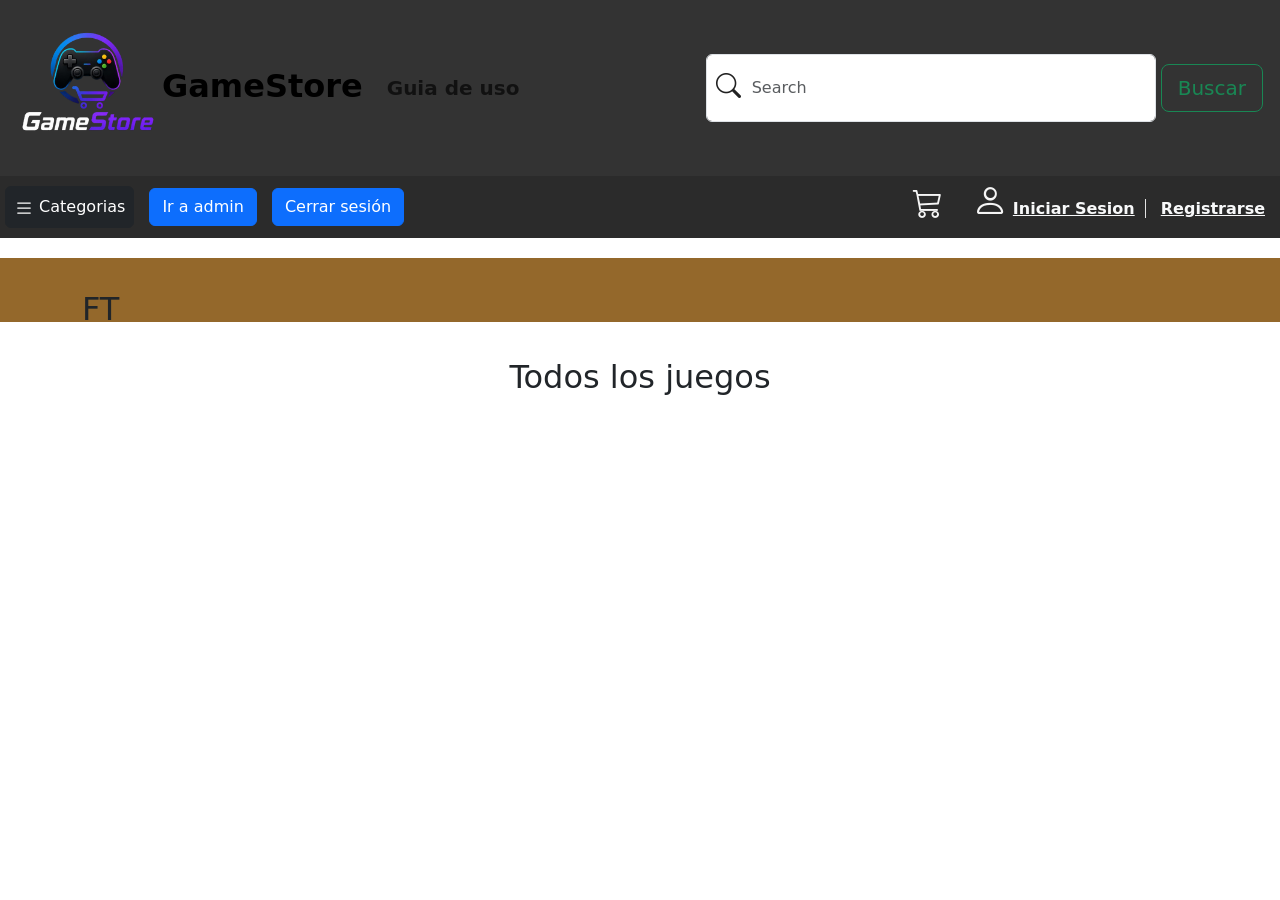
==== index.html @ 546f8413 "exportacion de clases al resto de archivos se elimino productos.js y tienda.html (se remplazo por in" ====
<!DOCTYPE html>
<html lang="es">
<head>
	<meta charset="UTF-8">
	<meta name="viewport" content="width=device-width, initial-scale=1.0">
	<title>GameStore</title>
	<link rel="stylesheet" href="css/style.css">
	
	<!-- Bootstrap link (css \ iconos) -->
	<link rel="stylesheet" href="https://cdn.jsdelivr.net/npm/bootstrap-icons@1.13.1/font/bootstrap-icons.min.css">
	<link href="https://cdn.jsdelivr.net/npm/bootstrap@5.3.8/dist/css/bootstrap.min.css" rel="stylesheet" integrity="sha384-sRIl4kxILFvY47J16cr9ZwB07vP4J8+LH7qKQnuqkuIAvNWLzeN8tE5YBujZqJLB" crossorigin="anonymous">
</head>
<body>
	<nav class="navbar navbar-expand-lg" style="background-color: #333333;" data-bs-theme="light">
		<div class="container-fluid">
			<a class="navbar-brand fs-2" href="index.html">
			<img src="img/logo/logoGS.png" alt="logo" width="150px" height="me-auto">GameStore</a>
			<button class="navbar-toggler" type="button" data-bs-toggle="collapse" data-bs-target="#navbarSupportedContent" aria-controls="navbarSupportedContent" aria-expanded="false" aria-label="Toggle navigation">
			<span class="navbar-toggler-icon"></span>
			</button>
		<div class="collapse navbar-collapse" id="navbarSupportedContent">
		<ul class="navbar-nav me-auto mb-2 mb-lg-0">
			<li class="nav-item">
			<a class="nav-link fs-5 fw-bold" href="guia.html">Guia de uso</a>
		</li>
		</ul>
		<form class="d-flex" role="search">
			<i class="bi bi-search"></i>
			<input class="form-control me-auto" type="search" placeholder="Search" aria-label="Search"/>
			<button class="btn btn-outline-success btn-lg" type="submit">Buscar</button>
		</form>
		</div>
	</div>
</nav>
<nav class="bottom-bar">
	<div class="d-flex justify-content-between">
		<span>
			<button class="btn btn-primary text-bg-dark p-2 border border-dark" type="button" data-bs-toggle="offcanvas" data-bs-target="#offcanvasWithBothOptions" aria-controls="offcanvasWithBothOptions">
			<svg xmlns="http://www.w3.org/2000/svg" width="20px" height="20px" fill="currentColor" class="bi bi-list" viewBox="0 0 16 16">
			<path fill-rule="evenodd" d="M2.5 12a.5.5 0 0 1 .5-.5h10a.5.5 0 0 1 0 1H3a.5.5 0 0 1-.5-.5m0-4a.5.5 0 0 1 .5-.5h10a.5.5 0 0 1 0 1H3a.5.5 0 0 1-.5-.5m0-4a.5.5 0 0 1 .5-.5h10a.5.5 0 0 1 0 1H3a.5.5 0 0 1-.5-.5"/>
			</svg>
			Categorias
			</button>

			<div class="offcanvas offcanvas-start" data-bs-scroll="true" tabindex="-1" id="offcanvasWithBothOptions" aria-labelledby="offcanvasWithBothOptionsLabel">
				<div class="offcanvas-header">
					<h5 class="offcanvas-title" id="offcanvasWithBothOptionsLabel">Categorias de juegos</h5>
						<button type="button" class="btn-close" data-bs-dismiss="offcanvas" aria-label="Close"></button>
				</div>
				<div class="offcanvas-body">
						<div class="list-group list-group-flush">
							<a href="#" class="list-group-item list-group-item-action" data-categoria="todos">Todos los juegos</a>
							<a href="#" class="list-group-item list-group-item-action" data-categoria="accion">Acción</a>
							<a href="#" class="list-group-item list-group-item-action" data-categoria="aventura">Aventura</a>
							<a href="#" class="list-group-item list-group-item-action" data-categoria="rpg">RPG</a>
            				<a href="#" class="list-group-item list-group-item-action" data-categoria="carreras">Carreras</a>
            				<a href="#" class="list-group-item list-group-item-action" data-categoria="deportes">Deportes</a>
            				<a href="#" class="list-group-item list-group-item-action" data-categoria="shooter">Shooter</a>
            				<a href="#" class="list-group-item list-group-item-action" data-categoria="estrategia">Estrategia</a>
            				<a href="#" class="list-group-item list-group-item-action" data-categoria="mundo-abierto">Mundo abierto</a>
            				<a href="#" class="list-group-item list-group-item-action" data-categoria="terror">Terror</a>
            				<a href="#" class="list-group-item list-group-item-action" data-categoria="supervivencia">Supervivencia</a>
            				<a href="#" class="list-group-item list-group-item-action" data-categoria="combate">Combate</a>
            				<a href="#" class="list-group-item list-group-item-action" data-categoria="sandbox">SANDBOX</a>
            				<a href="#" class="list-group-item list-group-item-action" data-categoria="moba">MOBA</a>
            				<a href="#" class="list-group-item list-group-item-action" data-categoria="roguelike">RogueLike</a>
            				<a href="#" class="list-group-item list-group-item-action" data-categoria="arcade">Arcade</a>
        				</div>
				</div>
			</div>
			<button onclick="window.location.href='admin.html'" class="btn btn-primary">Ir a admin</button>

			<button id="btn-salir" class="btn btn-primary">Cerrar sesión</button>
		
		</span>
		<span>
			<div style="margin: 0 15px">
				<a href="carrito.html"><i class="bi bi-cart3"></i></a>

				<i class="bi bi-person"></i>
				<a class="d-inline text-light" href="login.html" style="padding-right: 10px; border-right: 1px solid #e2e2e2;" id="botonLogin">Iniciar Sesion</a>
				<a class="d-inline text-light" href="register.html" style="padding-left: 10px;" id="botonRegister">Registrarse</a>
			</div>
		</span>
	</div>
</nav>

<!-- Seccion de imagenes -->
<div class="container-hero">
	<div class="container hero">
		<div class="carrusel">
			<h2>FT</h2>
		</div>
	</div>
</div>

<!-- Catalogo de juegos (donde se muestran) -->

<main>
	<h2>Todos los juegos</h2>
		<div class="productos-grid" id="contenedor-productos"></div>
</main>


<script type ="module" src="js/commonFunctions.js"></script>
<script type ="module" src="js/page/carrito.js"></script>
<script type ="module" src="js/page/tienda.js"></script>

<!-- bootstrap js -->
<script src="https://cdn.jsdelivr.net/npm/bootstrap@5.3.8/dist/js/bootstrap.bundle.min.js" integrity="sha384-FKyoEForCGlyvwx9Hj09JcYn3nv7wiPVlz7YYwJrWVcXK/BmnVDxM+D2scQbITxI" crossorigin="anonymous"></script>

</body>
</html>
---- css/style.css ----
/* Estilos generales */
body {
    font-family: 'Segoe UI', Tahoma, Verdana, sans-serif;
    background-color: #f5f5dc; /* Beige claro */
    margin: 0;
    padding: 0;
    color: #fdf1eb; /* Marrón claro para texto */
    line-height: 1.6;
}

html {
    scroll-behavior: smooth;
}

* {
	margin: 0;
	padding: 0;
	box-sizing: border-box;
}

h1, h2, h3 {
    color: #d35400; /* Naranja oscuro */
}

h2 {
    text-align: center;
}

/* Navbar */
.container-navbar {
	background-color: #333333;
}

.navbar {
	display: flex;
	justify-content: space-between;
	align-content: center;
	padding: 16px 0;
}

.navbar-container {
    max-width: 1200px;
    margin: 0 auto;
    display: flex;
    justify-content: space-between;
    align-items: center;
}

.navbar-title h1 {
    margin: 0;
    color: white;
    border: none;
    padding: 0;
    font-size: 24px;
}

.navbar-menu {
    display: flex;
    gap: 10px;
}

.navbar-menu a, .navbar-menu button {
    background-color: #ffb347;
    color: #fff;
    text-decoration: none;
    border: none;
    padding: 8px 16px;
    border-radius: 20px;
    cursor: pointer;
    font-size: 14px;
    font-weight: 600;
    transition: all 0.3s ease;
}

.navbar-menu a:hover, .navbar-menu button:hover {
    background-color: #ff9500; /*naranja*/
    transform: translateY(-2px);
}

.nav-item a:hover {
    border-bottom: 2px solid #e69822; /* Naranja */
    padding-bottom: 8px;
}

/*Barra inferior navbar*/
.bottom-bar {
    background-color: #2b2b2b;
    min-height: 52px;
}

.list-group-item {
    background-color: transparent;
    color: white;
    border-color: rgba(255,255,255,0.1);
    padding: 15px;
}

.list-group-item:hover {
    background-color: #4b18b8;
    color: white;
}
/* menu */

.menu {
	display: flex;
	gap: 32px;
}

.menu li {
	list-style: none;
}

.menu a {
	text-decoration: none;
	font-size: 20.8px;
	color: #212121;
	font-weight: 600;
	text-transform: uppercase;
	position: relative;
}

.menu a:after {
	content: '';
	width: 24px;
	height: 1px;
	background-color: #fff;
	position: absolute;
	bottom: -3px;
	left: 50%;
	transform: translate(-50%, 50%);
	opacity: 0;
}



/* Contenedor principal */
.main-container {
    max-width: 1200px;
    margin: 0 auto;
    padding: 20px;
}

.container {
    border-radius: 8px;
    padding: 25px;
    margin: 20px auto;
}

.form-container {
    max-width: 600px;
}

/* Vistas */
.view {
    animation: fadeIn 0.3s ease;
}

.view.hidden {
    display: none;
}

/* Grupos de formulario */
.form-group {
    margin-bottom: 20px;
	font-size: 137.5%;
}

.form-group label {
    display: block;
    margin-bottom: 8px;
    font-weight: 600;
    color: #5a4a42;
}

.form-group input,
.form-group textarea,
.form-group select {
    width: 100%;
    padding: 12px;
    border: 1px solid #ffcc80;
    border-radius: 6px;
    background-color: #fffaf0;
    font-size: 16px;
    font-family: inherit;
    box-sizing: border-box;
    transition: all 0.3s;
}

.form-group input:focus,
.form-group textarea:focus,
.form-group select:focus {
    border-color: #e67e22;
    box-shadow: 0 0 0 3px rgba(230, 126, 34, 0.2);
    outline: none;
}

.form-group textarea {
    resize: vertical;
    min-height: 120px;
}

/* tablas */

table {
	font-size: 137.5%;
}
/* Botones */
.btn {
    display: inline-block;
    margin: 10px 5px;
    padding: 12px 24px;
    background-color: #ffb347;
    color: #fff;
    text-decoration: none;
    border: none;
    border-radius: 30px;
    cursor: pointer;
    font-weight: 600;
    transition: all 0.3s ease;
    font-size: 16px;
}

.btn:hover {
    background-color: #e67e22;
    transform: translateY(-3px);
    box-shadow: 0 4px 8px rgba(0,0,0,0.15);
}

.btn-primary {
    background-color: #ff8c00;
}

.btn-primary:hover {
    background-color: #e67e22;
}

.btn-secondary {
    background-color: #ffb347;
}

.btn-secondary:hover {
    background-color: #ff9500;
}

.btn-success {
    background-color: #66bb6a;
}

.btn-success:hover {
    background-color: #4caf50;
}

.btn-small {
    padding: 8px 16px;
    font-size: 14px;
}

/* Dashboard */
.dashboard-grid {
    display: grid;
    grid-template-columns: repeat(auto-fit, minmax(250px, 1fr));
    gap: 20px;
    margin-top: 30px;
}

.dashboard-card {
    background-color: #fff3e0;
    border-radius: 8px;
    padding: 20px;
    border-left: 5px solid #ffa726;
    text-align: center;
    transition: all 0.3s ease;
    box-shadow: 0 2px 5px rgba(0,0,0,0.1);
}

.dashboard-card:hover {
    transform: translateY(-5px);
    box-shadow: 0 5px 15px rgba(0,0,0,0.2);
}

.dashboard-card h3 {
    margin-top: 0;
    border: none;
    color: #d35400;
}

.dashboard-card p {
    margin: 15px 0;
    font-size: 14px;
}


/* Encabezado */
.container-hero {
	background-color:#94682b;
}

.hero {
	display: flex;
	justify-content: space-between;
	align-content: center;
	padding: 32px 0;
}

.hero-header {
	background: linear-gradient(135deg,2F2C1E,453E2B);
	color:white;
	padding-bottom:60px;
}

.hero-content {
	text-align:center;
	padding:80px 20px;
}

.hero-content h2 {
	font-size:4rem;
	color:white;
	border:none;
	margin-bottom:20px;
} 

.hero-content p {
	font-size:1.8rem;
	color:#ddd;
	margin-bottom:30px;
}

.miembros-lista {
    display: grid;
    grid-template-columns: repeat(auto-fill, minmax(200px, 1fr));
    gap: 15px;
    margin: 20px 0;
}

.miembro-card {
    background-color: #f3e5f5;
    border-radius: 6px;
    padding: 15px;
    border-left: 4px solid #ab47bc;
    display: flex;
    justify-content: space-between;
    align-items: center;
}

.miembro-info h3 {
    margin: 0 0 5px 0;
    color: #6a1b9a;
}

.miembro-info p {
    margin: 0;
    font-size: 12px;
    color: #4a148c;
}

.miembro-lider {
    background-color: #fff3e0;
    border-left-color: #ffa726;
}

/* productos */
.productos-grid {
    display: grid;
    grid-template-columns: repeat(auto-fill, minmax(300px, 1fr));
    gap: 20px;
    margin: 20px 0;
}
.producto-card {
    background-color: #fff3e0;
    border-radius: 8px;
    padding: 20px;
    border-left: 5px solid #ffa726;
    cursor: pointer;
    transition: all 0.3s ease;
    box-shadow: 0 2px 5px rgba(0,0,0,0.1);
}

.producto-card:hover {
    transform: translateY(-3px);
    box-shadow: 0 5px 10px rgba(0,0,0,0.2);
}

.producto-card.completada {
    background-color: #e8f5e9;
    border-left-color: #66bb6a;
    opacity: 0.7;
}

.producto-card h3 {
    margin-top: 0;
    border: none;
    color: #d35400;
}

.producto-header {
    display: flex;
    justify-content: space-between;
    align-items: center;
    margin-bottom: 10px;
}

.producto-card img {
	width:100%;
	height:300px;
	object-fit:cover;
}
.producto-prioridad {
    display: inline-block;
    padding: 4px 8px;
    border-radius: 4px;
    font-size: 12px;
    font-weight: bold;
}

.producto-prioridad.alta {
    background-color: #ef5350;
    color: white;
}

.producto-prioridad.media {
    background-color: #ffa726;
    color: white;
}

.producto-prioridad.baja {
    background-color: #66bb6a;
    color: white;
}

.producto-info {
    font-size: 14px;
    color: #5a4a42;
    margin: 10px 0;
}

/* Equipos */
.equipos-grid {
    display: grid;
    grid-template-columns: repeat(auto-fill, minmax(300px, 1fr));
    gap: 20px;
    margin: 20px 0;
}

.equipo-card {
    background-color: #e3f2fd;
    border-radius: 8px;
    padding: 20px;
    border-left: 5px solid #42a5f5;
    cursor: pointer;
    transition: all 0.3s ease;
    box-shadow: 0 2px 5px rgba(0,0,0,0.1);
}

.equipo-card:hover {
    transform: translateY(-3px);
    box-shadow: 0 5px 10px rgba(0,0,0,0.2);
}

.equipo-card h3 {
    margin-top: 0;
    border: none;
    color: #1565c0;
}

.equipo-info {
    font-size: 14px;
    color: #0d47a1;
    margin: 10px 0;
}

/* Detalles Equipo */
.equipo-section {
    background-color: #fff3e0;
    border-radius: 8px;
    padding: 20px;
    margin: 20px 0;
    border-left: 5px solid #ffa726;
}

.miembros-lista {
    display: grid;
    grid-template-columns: repeat(auto-fill, minmax(200px, 1fr));
    gap: 15px;
    margin: 20px 0;
}

.miembro-card {
    background-color: #f3e5f5;
    border-radius: 6px;
    padding: 15px;
    border-left: 4px solid #ab47bc;
    display: flex;
    justify-content: space-between;
    align-items: center;
}

.miembro-info h4 {
    margin: 0 0 5px 0;
    color: #6a1b9a;
}

.miembro-info p {
    margin: 0;
    font-size: 12px;
    color: #4a148c;
}

.miembro-lider {
    background-color: #fff3e0;
    border-left-color: #ffa726;
}

/* Filtros */
.filter-tabs {
    display: flex;
    gap: 10px;
    margin: 20px 0;
    flex-wrap: wrap;
}

.filter-btn {
    padding: 10px 20px;
    border: 2px solid #ffb347;
    background-color: transparent;
    color: #d35400;
    border-radius: 20px;
    cursor: pointer;
    font-weight: 600;
    transition: all 0.3s ease;
}

.filter-btn.active,
.filter-btn:hover {
    background-color: #ffb347;
    color: white;
}

/* Modal */
.modal {
    display: flex;
    position: fixed;
    z-index: 1000;
    left: 0;
    top: 0;
    width: 100%;
    height: 100%;
    background-color: rgba(0,0,0,0.5);
    align-items: center;
    justify-content: center;
    animation: fadein 0.3s ease;
}

.modal.hidden {
    display: none;
}

.modal-content {
    background-color: #fff8e1;
    padding: 30px;
    border-radius: 8px;
    max-width: 600px;
    width: 90%;
    max-height: 90vh;
    overflow-y: auto;
    box-shadow: 0 4px 20px rgba(0,0,0,0.3);
    position: relative;
}

.modal-close {
    position: absolute;
    top: 10px;
    right: 10px;
    background: none;
    border: none;
    font-size: 28px;
    color: #d35400;
    cursor: pointer;
    padding: 0;
    margin: 0;
}

.modal-close:hover {
    color: #e67e22;
}

.modal h3 {
    margin-top: 0;
    color: #d35400;
}

.notas-section {
    margin-top: 20px;
    padding-top: 20px;
    border-top: 2px solid #ffcc80;
}

.notas-section h4 {
    color: #d35400;
}

.nota-item {
    background-color: #fffaf0;
    border-left: 4px solid #ffa726;
    padding: 12px;
    margin: 10px 0;
    border-radius: 4px;
    font-size: 14px;
}

.nota-fecha {
    font-size: 12px;
    color: #999;
    margin-top: 5px;
}

.modal-acciones {
    display: flex;
    gap: 10px;
    margin-top: 20px;
}

.modal-acciones button {
    flex: 1;
}

/* Elementos complementarios */
p {
    text-align: center;
}

a {
    color: #d35400;
    text-decoration: none;
    font-weight: 600;
    transition: all 0.3s ease;
}


/* Responsive */
@media (max-width: 768px) {
    .navbar-container {
        flex-direction: column;
        gap: 10px;
    }

    .dashboard-grid {
        grid-template-columns: 1fr;
    }

    .productos-grid {
        grid-template-columns: 1fr;
    }

    .equipos-grid {
        grid-template-columns: 1fr;
    }

    .miembros-lista {
        grid-template-columns: 1fr;
    }

    .form-group input,
    .form-group textarea,
    .form-group select {
        padding: 10px;
        font-size: 16px;
    }

    .btn {
        width: 100%;
        margin: 10px 0;
    }
}

/* Utilidades */
.text-center {
    text-align: center;
}

.margin-top {
    margin-top: 20px;
}

.margin-bottom {
    margin-bottom: 20px;
}

.success {
    color: #66bb6a;
    font-weight: bold;
}

.error {
    color: #ef5350;
    font-weight: bold;
}
.card {
    background: white;
    border-radius: 8px;
    padding: 20px;
    margin: 15px 0;
    box-shadow: 0 2px 4px rgba(0,0,0,0.05);
    border-top: 3px solid #ffa726;
}

/* Responsive design */
@media (max-width: 768px) {
    .container {
        padding: 15px;
        margin: 10px;
    }
    
    button, a {
        padding: 10px 20px;
        display: block;
        width: 100%;
        text-align: center;
        margin: 8px 0;
    }
}

header {
  background: #333;
  color: #fff;
  padding: 1em;
  text-align: center;
}

nav button {
  margin: 0 10px;
  padding: 10px 20px;
  cursor: pointer;
}

main {
  padding: 1em;
}

textarea{
    padding: 10px 1px;
    margin: 12px 0;
    width: 100%;
    max-width: 500px;
    border: 1px solid #ffcc80; /* Naranja muy claro */
    border-radius: 6px;
    background-color: #fffaf0; /* Beige blanquecino */
    font-size: 16px;
    transition: all 0.5s;
}

/* Bara de busqueda */
.form-control {
    min-width: 450px;
    text-indent: 33px;
}

.form-control:focus,
.form-control input {
    box-shadow: none;
    border: none;
    outline: none;
}

/* Iconos */
.bi {
    position: relative;
}

.bi-cart3 {
    font-size: 30px;
    color: whitesmoke;
    padding-right: 25px;
}

.bi-person {
    font-size: 35px;
    color: whitesmoke;
}

.bi-search{
    font-size: 25px;
    padding: 10px;
    position: absolute;
    top: 58px;
    color: #212121;
}

/* carrusel */
.carrusel{
    display: flex;
    width: 100%;
    max-width: 1920px;
    position: absolute;
    overflow: hidden;
    z-index: 1;
}

/* Carrito */

#contenedor-carrito {
    max-width:1100px;
    margin:30px auto;
}

.carrito-item {
    display:flex;
    align-items:center;
    justify-content:space-between;
    gap:20px;
    padding:20px;
    margin-bottom:20px;
    background:#fff;
    border-radius:12px;
    box-shadow:0 3px 10px rgba(0,0,0,.15);
}

.carrito-item img {
    width:120px;
    height:120px;
    object-fit:cover;
    border-radius:10px;
}

.carrito-item-info {
    flex:1;
}

.carrito-item-info h3 {
    border:none;
    margin-bottom:10px;
}

.carrito-item-info p {
    text-align:left;
    margin:5px 0;
}

.carrito-item-acciones {
    display:flex;
    align-items:center;
    gap:10px;
}

.carrito-item-acciones span {
    font-size:18px;
    font-weight:bold;
    min-width:30px;
    text-align:center;
}

#resumen-carrito {
    max-width:600px;
    margin:40px auto;
    background:white;
    padding:25px;
    border-radius:12px;
    box-shadow:0 3px 10px rgba(0,0,0,.15);
}

#resumen-carrito p {
    display:flex;
    justify-content:space-between;
    margin:10px 0;
    font-size:18px;
}

#resumen-carrito button {
    margin-top:15px;
}
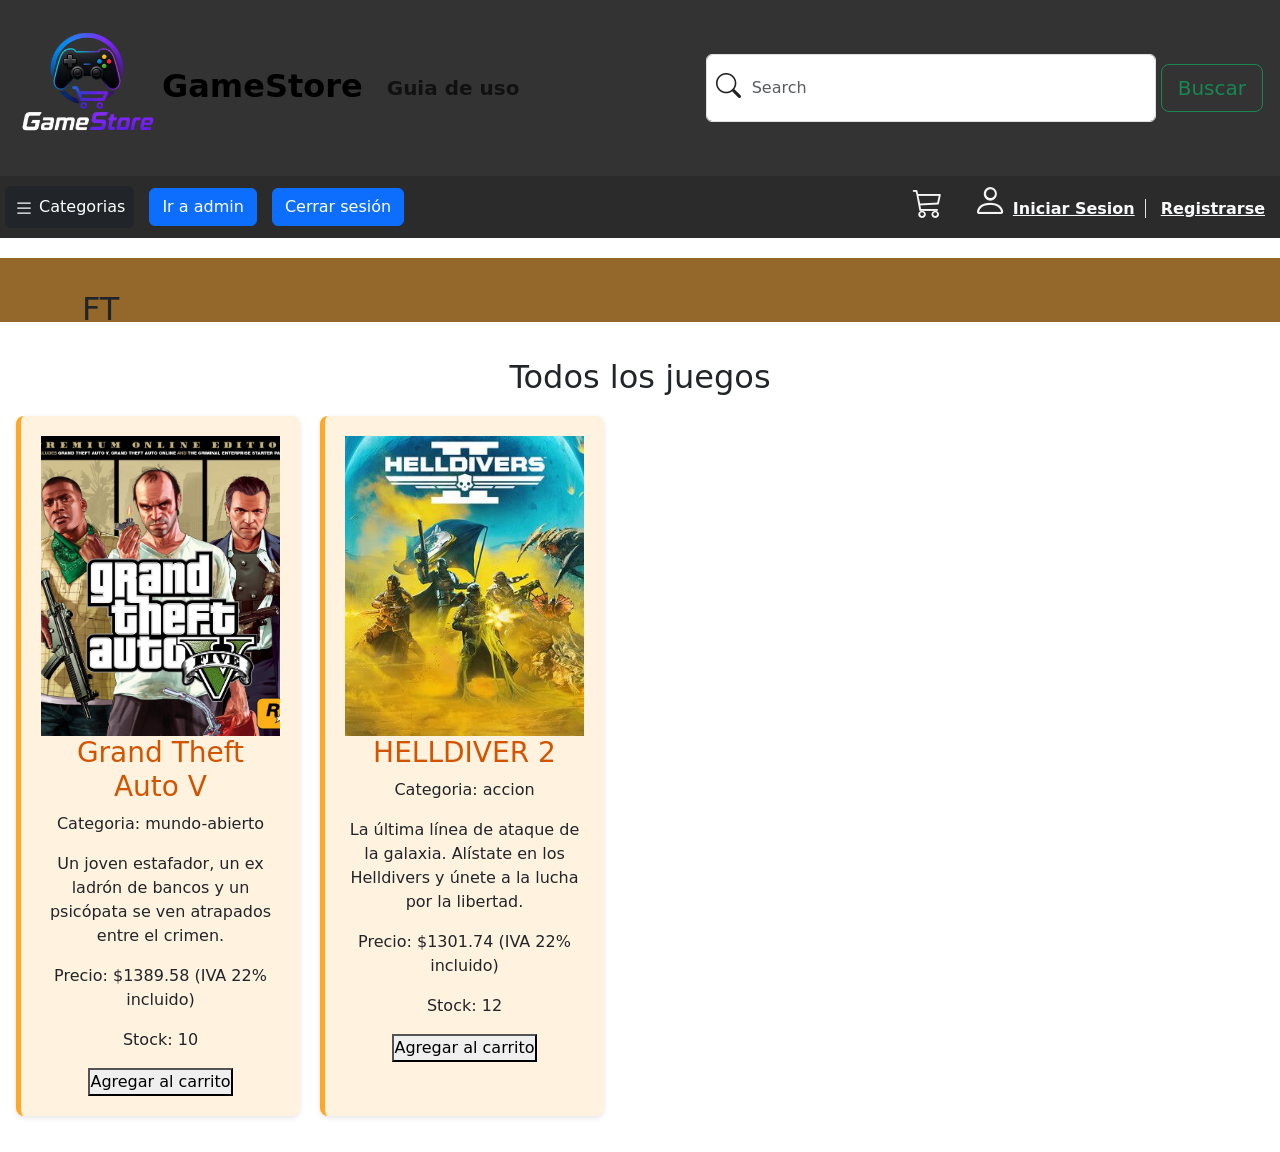
==== commit a729f489: "correcciones, nuevo iniciador [productosIniciales], nueva validacion se modifico la validacion de [c" ====
--- a/index.html
+++ b/index.html
@@ -105,6 +105,7 @@
 <script type ="module" src="js/commonFunctions.js"></script>
 <script type ="module" src="js/page/carrito.js"></script>
 <script type ="module" src="js/page/tienda.js"></script>
+<script type ="module" src="js/actualizarPagina.js"></script>
 
 <!-- bootstrap js -->
 <script src="https://cdn.jsdelivr.net/npm/bootstrap@5.3.8/dist/js/bootstrap.bundle.min.js" integrity="sha384-FKyoEForCGlyvwx9Hj09JcYn3nv7wiPVlz7YYwJrWVcXK/BmnVDxM+D2scQbITxI" crossorigin="anonymous"></script>
--- a/css/style.css
+++ b/css/style.css
@@ -8,8 +8,11 @@
     line-height: 1.6;
 }
 
-html {
+html, body {
     scroll-behavior: smooth;
+    margin: 0;
+    padding: 0;
+    overflow-x: hidden;
 }
 
 * {
@@ -362,32 +365,33 @@
 /* productos */
 .productos-grid {
     display: grid;
-    grid-template-columns: repeat(auto-fill, minmax(300px, 1fr));
+    grid-template-columns: repeat(auto-fill, minmax(200px, auto));
     gap: 20px;
     margin: 20px 0;
 }
-.producto-card {
+.producto {
     background-color: #fff3e0;
     border-radius: 8px;
     padding: 20px;
     border-left: 5px solid #ffa726;
     cursor: pointer;
+    text-align: center;
     transition: all 0.3s ease;
     box-shadow: 0 2px 5px rgba(0,0,0,0.1);
 }
 
-.producto-card:hover {
+.producto:hover {
     transform: translateY(-3px);
     box-shadow: 0 5px 10px rgba(0,0,0,0.2);
 }
 
-.producto-card.completada {
+.producto.completada {
     background-color: #e8f5e9;
     border-left-color: #66bb6a;
     opacity: 0.7;
 }
 
-.producto-card h3 {
+.producto h3 {
     margin-top: 0;
     border: none;
     color: #d35400;
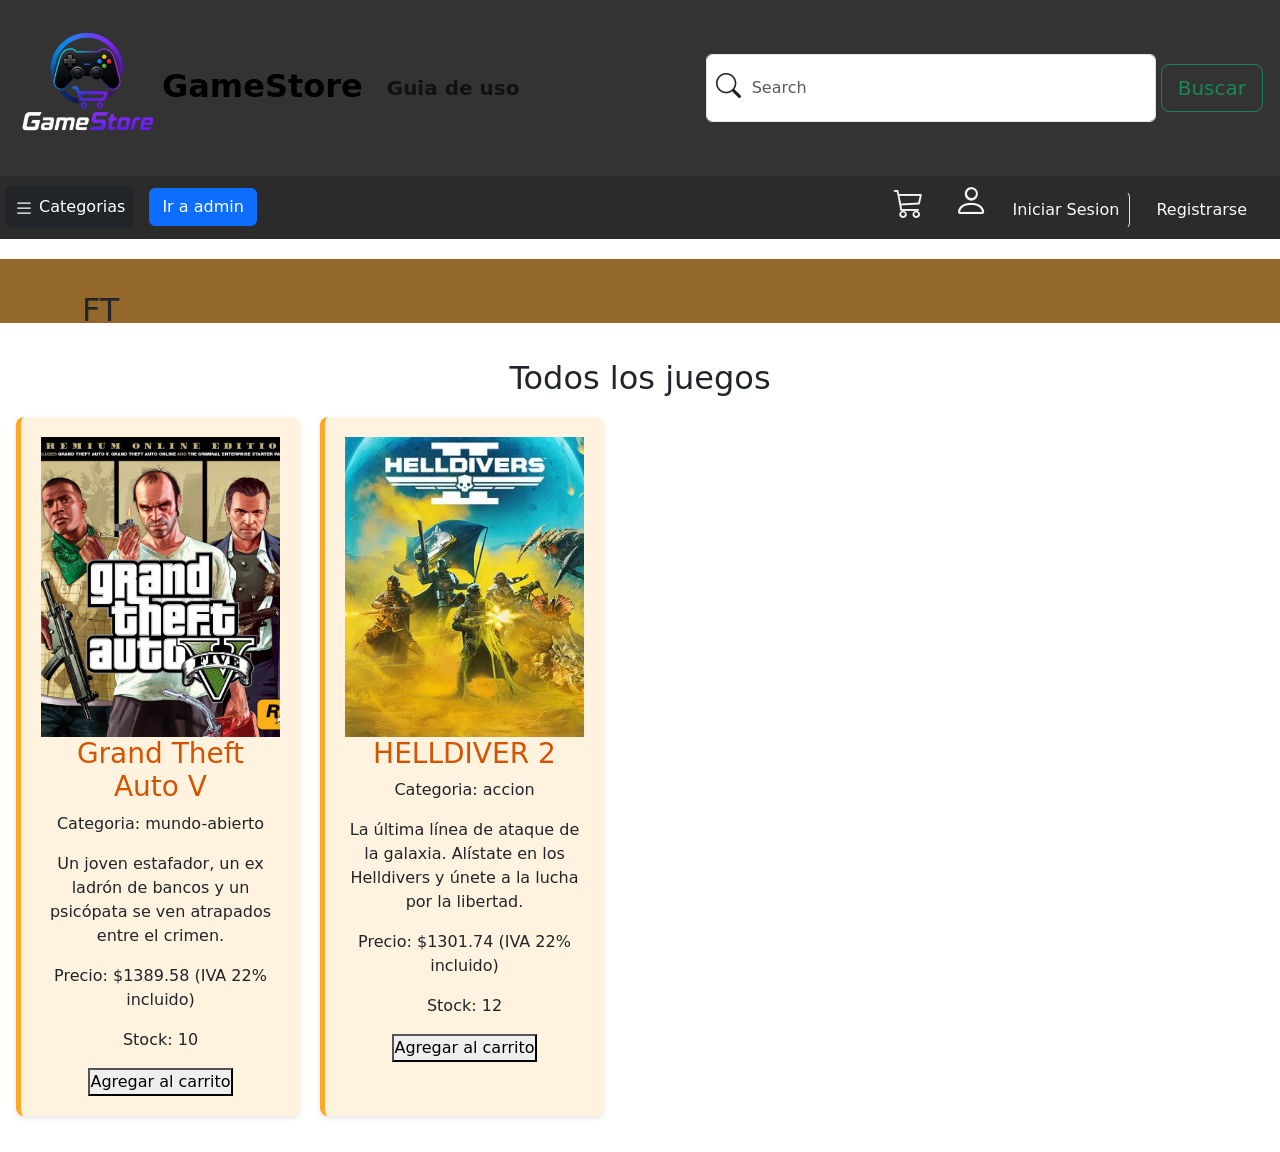
==== commit af8cbaa5: "nueva clase en css [oculto], ciclo de inicio de session ahora cuando inicias sesion se oculta el Ini" ====
--- a/index.html
+++ b/index.html
@@ -70,16 +70,20 @@
 			</div>
 			<button onclick="window.location.href='admin.html'" class="btn btn-primary">Ir a admin</button>
 
-			<button id="btn-salir" class="btn btn-primary">Cerrar sesión</button>
+			
 		
 		</span>
-		<span>
-			<div style="margin: 0 15px">
+		<span class ="bandeja-inferior">
+			<div>
 				<a href="carrito.html"><i class="bi bi-cart3"></i></a>
 
 				<i class="bi bi-person"></i>
-				<a class="d-inline text-light" href="login.html" style="padding-right: 10px; border-right: 1px solid #e2e2e2;" id="botonLogin">Iniciar Sesion</a>
-				<a class="d-inline text-light" href="register.html" style="padding-left: 10px;" id="botonRegister">Registrarse</a>
+				<button class="btn btn-outline-primary" id="btn-salir">Cerrar sesion</button>
+				<!-- <button class="btn btn-primary" href="login.html" style="padding-right: 10px;" id="botonLogin">Iniciar Sesion</button>
+				<button class="btn btn-primary" href="register.html" style="padding-left: 10px;" id="botonRegister">Registrarse</button> -->
+
+				<a class="btn text-light" href="login.html" style="padding-right: 10px; border-right: 1px solid #e2e2e2;" id="botonLogin">Iniciar Sesion</a>
+				<a class="btn text-light" href="register.html" style="padding-left: 10px;" id="botonRegister">Registrarse</a>
 			</div>
 		</span>
 	</div>
--- a/css/style.css
+++ b/css/style.css
@@ -766,6 +766,14 @@
     outline: none;
 }
 
+.bandeja-inferior {
+    margin: 0 15px;
+}
+
+.oculto {
+    display: none !important;
+}
+
 /* Iconos */
 .bi {
     position: relative;
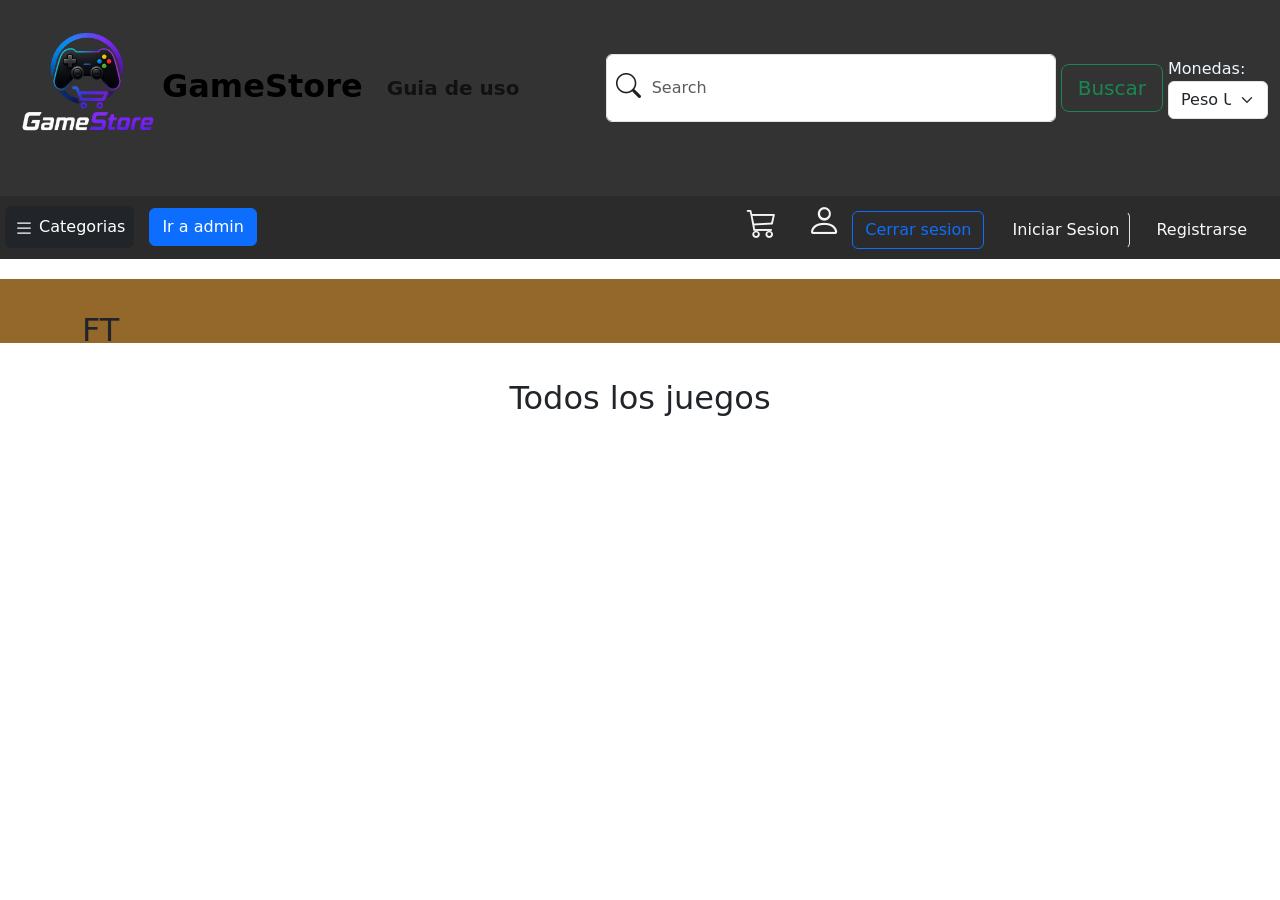
==== commit e084817a: "API moneda (frankfurter)" ====
--- a/index.html
+++ b/index.html
@@ -24,14 +24,28 @@
 			<a class="nav-link fs-5 fw-bold" href="guia.html">Guia de uso</a>
 		</li>
 		</ul>
-		<form class="d-flex" role="search">
+		<form class="d-flex" role="search" id="form-buscar">
 			<i class="bi bi-search"></i>
-			<input class="form-control me-auto" type="search" placeholder="Search" aria-label="Search"/>
+			<input class="form-control me-auto" id="input-buscar" type="search" placeholder="Search" aria-label="Search"/>
 			<button class="btn btn-outline-success btn-lg" type="submit">Buscar</button>
 		</form>
+		<div>
+			<label for="selector-moneda" style="color: aliceblue;">Monedas:</label>
+			<select class="form-select" id="selector-moneda" aria-label="Moneda" style="max-width: 100px;">
+				<option value="UYU">Peso Uruguayo</option>
+				<option value="USD">Dolar</option>
+				<option value="EUR">Euro</option>
+				<option value="ARS">Peso Argentino</option>
+			</select>
+		</div>
 		</div>
 	</div>
 </nav>
+<div id="tasas-referencia" class="tasas-view">
+	<span id="tasa-dolar"></span>
+	<span id="tasa-euro"></span>
+	<span id="tasa-peso-argentino"></span>
+</div>
 <nav class="bottom-bar">
 	<div class="d-flex justify-content-between">
 		<span>
--- a/css/style.css
+++ b/css/style.css
@@ -101,6 +101,17 @@
 .list-group-item:hover {
     background-color: #4b18b8;
     color: white;
+}
+
+/* Conversion */
+.tasas-view{
+    background-color: #333333;
+    min-height: 20px;
+    text-align: center;
+    color: white;
+}
+.tasas-view:hover{
+    text-decoration: underline;
 }
 /* menu */
 
@@ -329,43 +340,10 @@
 	margin-bottom:30px;
 }
 
-.miembros-lista {
-    display: grid;
-    grid-template-columns: repeat(auto-fill, minmax(200px, 1fr));
-    gap: 15px;
-    margin: 20px 0;
-}
-
-.miembro-card {
-    background-color: #f3e5f5;
-    border-radius: 6px;
-    padding: 15px;
-    border-left: 4px solid #ab47bc;
-    display: flex;
-    justify-content: space-between;
-    align-items: center;
-}
-
-.miembro-info h3 {
-    margin: 0 0 5px 0;
-    color: #6a1b9a;
-}
-
-.miembro-info p {
-    margin: 0;
-    font-size: 12px;
-    color: #4a148c;
-}
-
-.miembro-lider {
-    background-color: #fff3e0;
-    border-left-color: #ffa726;
-}
-
 /* productos */
 .productos-grid {
     display: grid;
-    grid-template-columns: repeat(auto-fill, minmax(200px, auto));
+    grid-template-columns: repeat(auto-fill, minmax(250px, auto));
     gap: 20px;
     margin: 20px 0;
 }
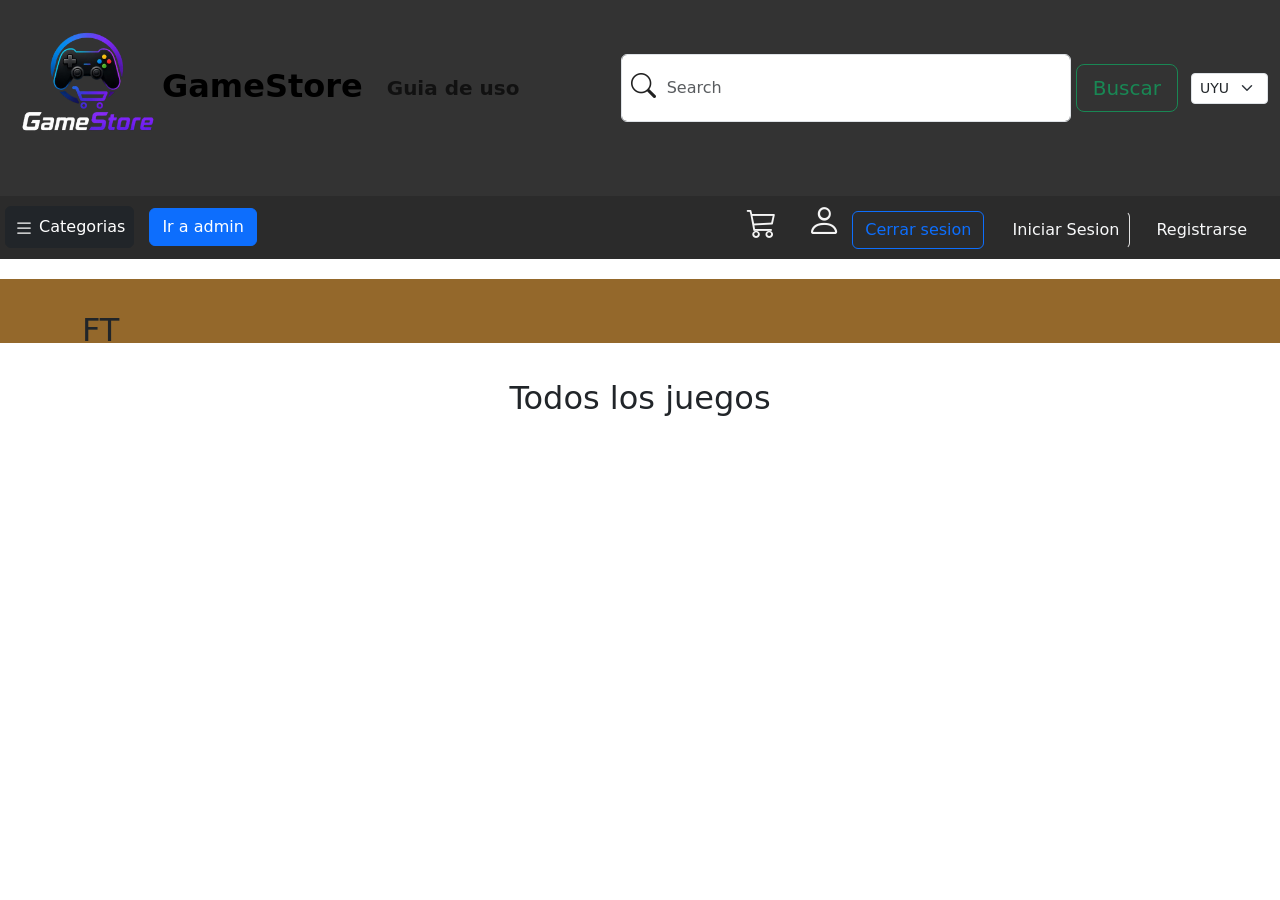
==== commit b35736cb: "agrega meta viewport, correcion de clases bs," ====
--- a/index.html
+++ b/index.html
@@ -29,13 +29,13 @@
 			<input class="form-control me-auto" id="input-buscar" type="search" placeholder="Search" aria-label="Search"/>
 			<button class="btn btn-outline-success btn-lg" type="submit">Buscar</button>
 		</form>
-		<div>
-			<label for="selector-moneda" style="color: aliceblue;">Monedas:</label>
-			<select class="form-select" id="selector-moneda" aria-label="Moneda" style="max-width: 100px;">
-				<option value="UYU">Peso Uruguayo</option>
-				<option value="USD">Dolar</option>
-				<option value="EUR">Euro</option>
-				<option value="ARS">Peso Argentino</option>
+		<div class="d-flex align-items-center gap-2">
+			<label for="selector-moneda" class="mb-0" style="color: white;"></label>
+			<select class="form-select form-select-sm" id="selector-moneda" aria-label="Moneda" style="max-width: 100px;">
+				<option value="UYU">UYU</option>
+				<option value="USD">USD</option>
+				<option value="EUR">EUR</option>
+				<option value="ARS">ARG</option>
 			</select>
 		</div>
 		</div>
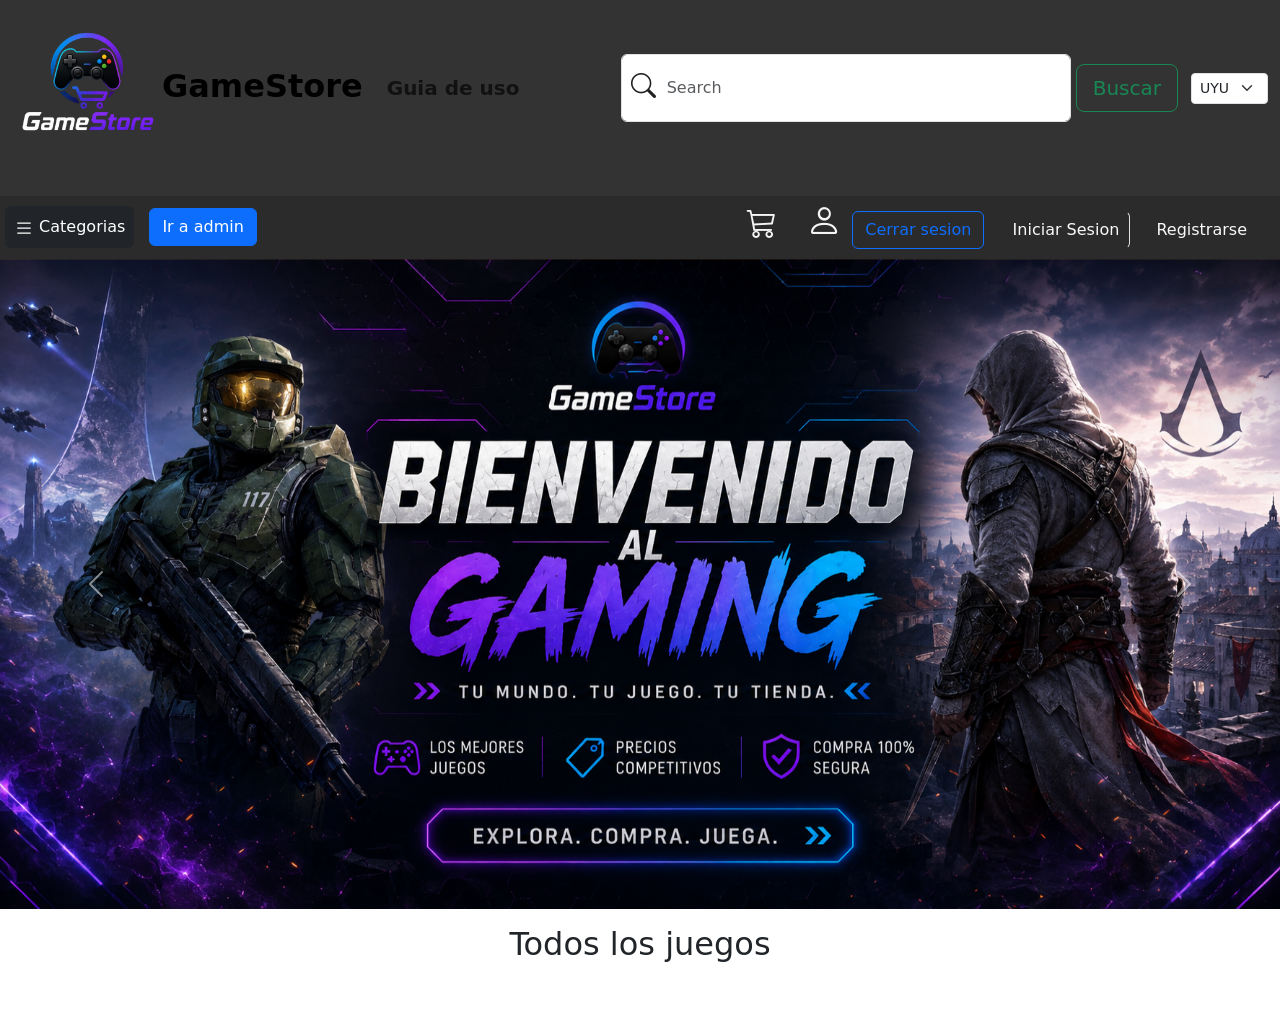
==== commit 20e126ba: "correcion lectura de el narrador de window se modifico gran parte del codigo sin afectar su funciona" ====
--- a/index.html
+++ b/index.html
@@ -15,7 +15,7 @@
 		<div class="container-fluid">
 			<a class="navbar-brand fs-2" href="index.html">
 			<img src="img/logo/logoGS.png" alt="logo" width="150px" height="me-auto">GameStore</a>
-			<button class="navbar-toggler" type="button" data-bs-toggle="collapse" data-bs-target="#navbarSupportedContent" aria-controls="navbarSupportedContent" aria-expanded="false" aria-label="Toggle navigation">
+			<button class="navbar-toggler" type="button" data-bs-toggle="collapse" data-bs-target="#navbarSupportedContent" aria-controls="navbarSupportedContent" aria-expanded="false" aria-label="Navegar">
 			<span class="navbar-toggler-icon"></span>
 			</button>
 		<div class="collapse navbar-collapse" id="navbarSupportedContent">
@@ -24,10 +24,10 @@
 			<a class="nav-link fs-5 fw-bold" href="guia.html">Guia de uso</a>
 		</li>
 		</ul>
-		<form class="d-flex" role="search" id="form-buscar">
-			<i class="bi bi-search"></i>
-			<input class="form-control me-auto" id="input-buscar" type="search" placeholder="Search" aria-label="Search"/>
-			<button class="btn btn-outline-success btn-lg" type="submit">Buscar</button>
+		<form class="d-flex" role="search" id="form-buscar" aria-hidden="true">
+			<i class="bi bi-search" aria-hidden="true"></i>
+			<input class="form-control me-auto" id="input-buscar" type="search" placeholder="Search" aria-label="barra buscador"/>
+			<button class="btn btn-outline-success btn-lg" type="submit" aria-label="boton buscar">Buscar</button>
 		</form>
 		<div class="d-flex align-items-center gap-2">
 			<label for="selector-moneda" class="mb-0" style="color: white;"></label>
@@ -50,7 +50,7 @@
 	<div class="d-flex justify-content-between">
 		<span>
 			<button class="btn btn-primary text-bg-dark p-2 border border-dark" type="button" data-bs-toggle="offcanvas" data-bs-target="#offcanvasWithBothOptions" aria-controls="offcanvasWithBothOptions">
-			<svg xmlns="http://www.w3.org/2000/svg" width="20px" height="20px" fill="currentColor" class="bi bi-list" viewBox="0 0 16 16">
+			<svg xmlns="http://www.w3.org/2000/svg" width="20px" height="20px" fill="currentColor" class="bi bi-list" viewBox="0 0 16 16" aria-hidden="true">
 			<path fill-rule="evenodd" d="M2.5 12a.5.5 0 0 1 .5-.5h10a.5.5 0 0 1 0 1H3a.5.5 0 0 1-.5-.5m0-4a.5.5 0 0 1 .5-.5h10a.5.5 0 0 1 0 1H3a.5.5 0 0 1-.5-.5m0-4a.5.5 0 0 1 .5-.5h10a.5.5 0 0 1 0 1H3a.5.5 0 0 1-.5-.5"/>
 			</svg>
 			Categorias
@@ -59,7 +59,7 @@
 			<div class="offcanvas offcanvas-start" data-bs-scroll="true" tabindex="-1" id="offcanvasWithBothOptions" aria-labelledby="offcanvasWithBothOptionsLabel">
 				<div class="offcanvas-header">
 					<h5 class="offcanvas-title" id="offcanvasWithBothOptionsLabel">Categorias de juegos</h5>
-						<button type="button" class="btn-close" data-bs-dismiss="offcanvas" aria-label="Close"></button>
+						<button type="button" class="btn-close" data-bs-dismiss="offcanvas" aria-label="Cerrar"></button>
 				</div>
 				<div class="offcanvas-body">
 						<div class="list-group list-group-flush">
@@ -82,22 +82,20 @@
         				</div>
 				</div>
 			</div>
-			<button onclick="window.location.href='admin.html'" class="btn btn-primary">Ir a admin</button>
+			<button onclick="window.location.href='admin.html'" class="btn btn-primary" aria-label="panel de administrador">Ir a admin</button>
 
 			
 		
 		</span>
 		<span class ="bandeja-inferior">
 			<div>
-				<a href="carrito.html"><i class="bi bi-cart3"></i></a>
+				<a href="carrito.html" aria-label="Ver carrito"><i class="bi bi-cart3" aria-hidden="true"></i></a>
 
-				<i class="bi bi-person"></i>
+				<i class="bi bi-person" aria-hidden="true"></i>
 				<button class="btn btn-outline-primary" id="btn-salir">Cerrar sesion</button>
-				<!-- <button class="btn btn-primary" href="login.html" style="padding-right: 10px;" id="botonLogin">Iniciar Sesion</button>
-				<button class="btn btn-primary" href="register.html" style="padding-left: 10px;" id="botonRegister">Registrarse</button> -->
 
-				<a class="btn text-light" href="login.html" style="padding-right: 10px; border-right: 1px solid #e2e2e2;" id="botonLogin">Iniciar Sesion</a>
-				<a class="btn text-light" href="register.html" style="padding-left: 10px;" id="botonRegister">Registrarse</a>
+				<a class="btn text-light" href="login.html" style="padding-right: 10px; border-right: 1px solid #e2e2e2;" id="botonLogin" aria-label="iniciar sesion">Iniciar Sesion</a>
+				<a class="btn text-light" href="register.html" style="padding-left: 10px;" id="botonRegister" aria-label="registrarse">Registrarse</a>
 			</div>
 		</span>
 	</div>
@@ -105,10 +103,35 @@
 
 <!-- Seccion de imagenes -->
 <div class="container-hero">
-	<div class="container hero">
-		<div class="carrusel">
-			<h2>FT</h2>
+	<div id="carouselExampleAutoplaying" class="carousel slide" data-bs-ride="carousel">
+		<div class="carousel-inner">
+			<div class="carousel-item active">
+				<img src="img/BannerGaming.png" class="d-block w-100" alt="BannerGaming">
+			</div>
 		</div>
+		<div class="carousel-item">
+			<a href="#contenedor-productos">
+				<img title="Helldiver 2" src="img\BannerHell.png" class="d-block w-100" alt="bannerHelldiver2">
+			</a>
+		</div>
+		<div class="carousel-item">
+			<a href="#contenedor-productos">
+				<img title="2k27" src="img\Banner2k27.png" class="d-block w-100" alt="banner2k27">
+			</a>
+		</div>
+		<div class="carousel-item">
+			<a href="#contenedor-productos">
+				<img title="Bodycam" src="img\BannerBodycam.png" class="d-block w-100" alt="bannerBodycam">
+			</a>
+		</div>
+		<button class="carousel-control-prev" type="button" data-bs-target="#carouselExampleAutoplaying" data-bs-slide="prev">
+			<span class="carousel-control-prev-icon" aria-hidden="true"></span>
+			<span class="visually-hidden">Previous</span>
+		</button>
+		<button class="carousel-control-next" type="button" data-bs-target="#carouselExampleAutoplaying" data-bs-slide="next">
+			<span class="carousel-control-next-icon" aria-hidden="true"></span>
+			<span class="visually-hidden">Next</span>
+		</button>
 	</div>
 </div>
 
--- a/css/style.css
+++ b/css/style.css
@@ -218,6 +218,14 @@
 table {
 	font-size: 137.5%;
 }
+
+table td, table th {
+	white-space: nowrap;
+}
+#tbody-ventas td:nth-child(4) {
+	white-space: normal;
+}
+
 /* Botones */
 .btn {
     display: inline-block;
@@ -303,43 +311,6 @@
     font-size: 14px;
 }
 
-
-/* Encabezado */
-.container-hero {
-	background-color:#94682b;
-}
-
-.hero {
-	display: flex;
-	justify-content: space-between;
-	align-content: center;
-	padding: 32px 0;
-}
-
-.hero-header {
-	background: linear-gradient(135deg,2F2C1E,453E2B);
-	color:white;
-	padding-bottom:60px;
-}
-
-.hero-content {
-	text-align:center;
-	padding:80px 20px;
-}
-
-.hero-content h2 {
-	font-size:4rem;
-	color:white;
-	border:none;
-	margin-bottom:20px;
-} 
-
-.hero-content p {
-	font-size:1.8rem;
-	color:#ddd;
-	margin-bottom:30px;
-}
-
 /* productos */
 .productos-grid {
     display: grid;
@@ -776,6 +747,42 @@
     color: #212121;
 }
 
+/* Encabezado */
+.container-hero {
+	background-color:#94682b;
+}
+
+.hero {
+	display: flex;
+	justify-content: space-between;
+	align-content: center;
+	padding: 32px 0;
+}
+
+.hero-header {
+	background: linear-gradient(135deg,2F2C1E,453E2B);
+	color:white;
+	padding-bottom:60px;
+}
+
+.hero-content {
+	text-align:center;
+	padding:80px 20px;
+}
+
+.hero-content h2 {
+	font-size:4rem;
+	color:white;
+	border:none;
+	margin-bottom:20px;
+} 
+
+.hero-content p {
+	font-size:1.8rem;
+	color:#ddd;
+	margin-bottom:30px;
+}
+
 /* carrusel */
 .carrusel{
     display: flex;
@@ -784,6 +791,18 @@
     position: absolute;
     overflow: hidden;
     z-index: 1;
+}
+
+#carouselExampleAutoplaying {
+	max-height: 650px;
+	overflow: hidden;
+}
+
+#carouselExampleAutoplaying .carousel-item img {
+	width: 100%;
+	height: 650px;
+	object-fit:fill;
+	object-position: center;
 }
 
 /* Carrito */
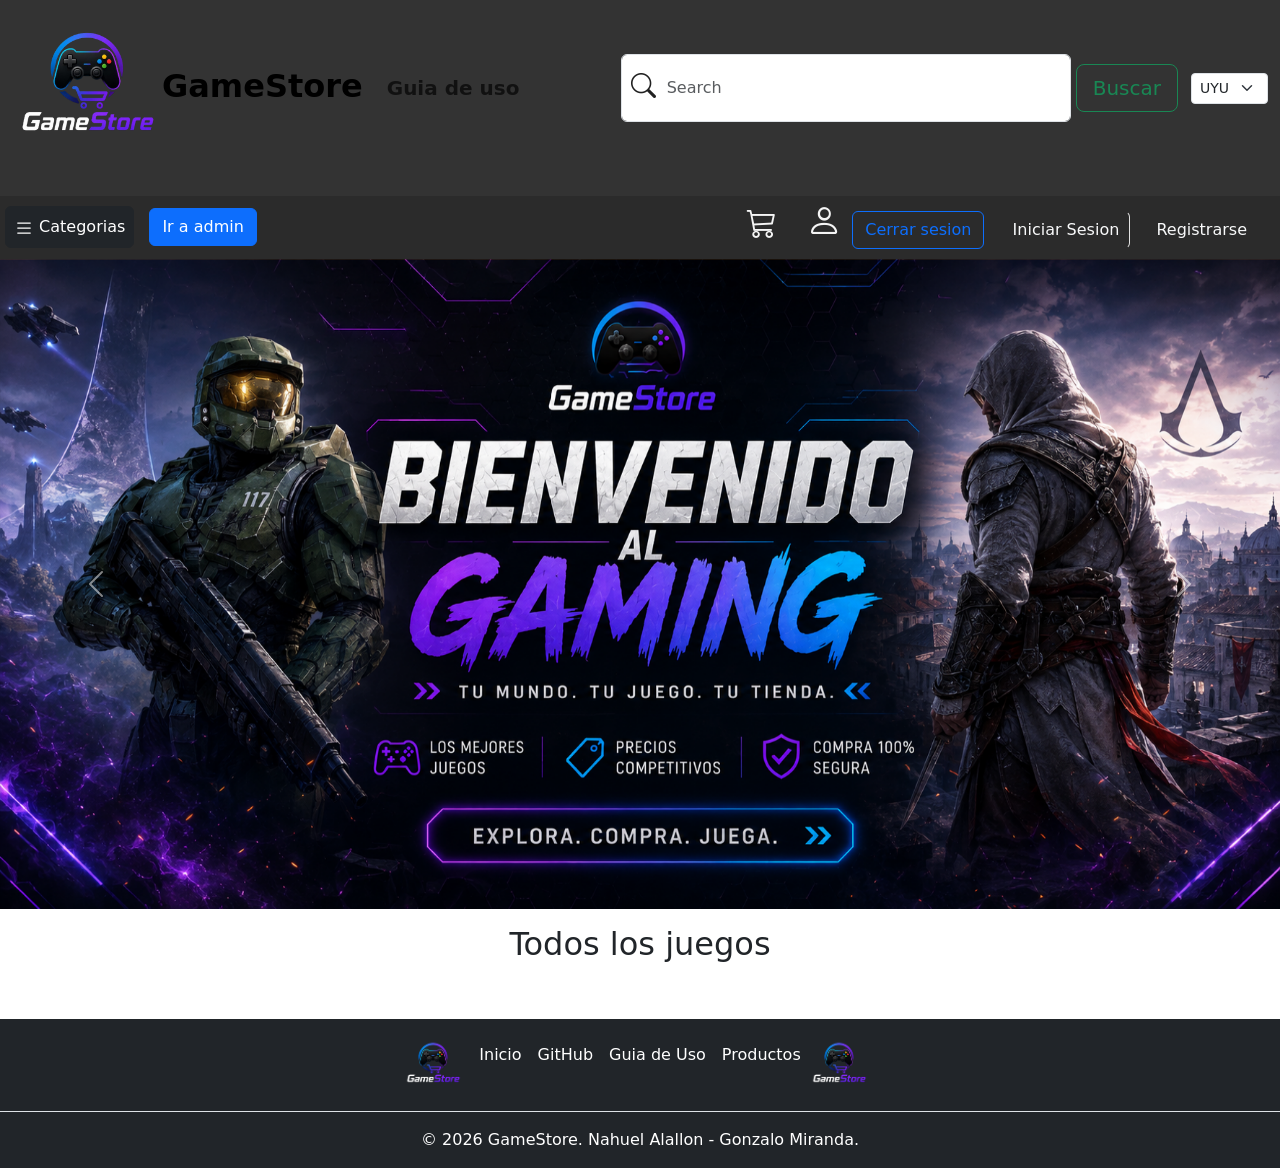
==== commit ac7a147d: "Modificado README y guia. + boton admin  + min 8 ocultar Boton Admin y Contrasena ahora minimo 8 car" ====
--- a/index.html
+++ b/index.html
@@ -82,7 +82,7 @@
         				</div>
 				</div>
 			</div>
-			<button onclick="window.location.href='admin.html'" class="btn btn-primary" aria-label="panel de administrador">Ir a admin</button>
+			<button onclick="window.location.href='admin.html'" class="btn btn-primary" aria-label="panel de administrador" id="btn-admin">Ir a admin</button>
 
 			
 		
@@ -142,6 +142,30 @@
 		<div class="productos-grid" id="contenedor-productos"></div>
 </main>
 
+<footer class="bg-dark text-white text-center py-3">
+	<ul class="nav justify-content-center border-bottom pb-3 mb-3">
+		<a class="mb-3 me-2 mb-md-0 text-muted text-decoration-none lh-1">
+        	<img src="img/logo/logoGS.png" alt="logo" width="60px" height="me-auto">
+      	</a>
+
+		<li class="nav-item">
+			<a href="#" class="nav-link px-2 text-white">Inicio</a>
+		</li>
+		<li class="nav-item">
+			<a href="https://github.com/NahuelAll/GameStoreCTC" target="_blank" class="nav-link px-2 text-white">GitHub</a>
+		</li>
+		<li class="nav-item">
+			<a href="guia.html" class="nav-link px-2 text-white">Guia de Uso</a>
+		</li>
+		<li class="nav-item">
+			<a href="#contenedor-productos" class="nav-link px-2 text-white">Productos</a>
+		</li>
+		<a class="mb-3 me-2 mb-md-0 text-muted text-decoration-none lh-1">
+        	<img src="img/logo/logoGS.png" alt="logo" width="60px" height="me-auto">
+      	</a>
+	</ul>
+  <p class="text-center mb-0">&copy; 2026 GameStore. Nahuel Alallon - Gonzalo Miranda.</p>
+</footer>
 
 <script type ="module" src="js/commonFunctions.js"></script>
 <script type ="module" src="js/page/carrito.js"></script>
